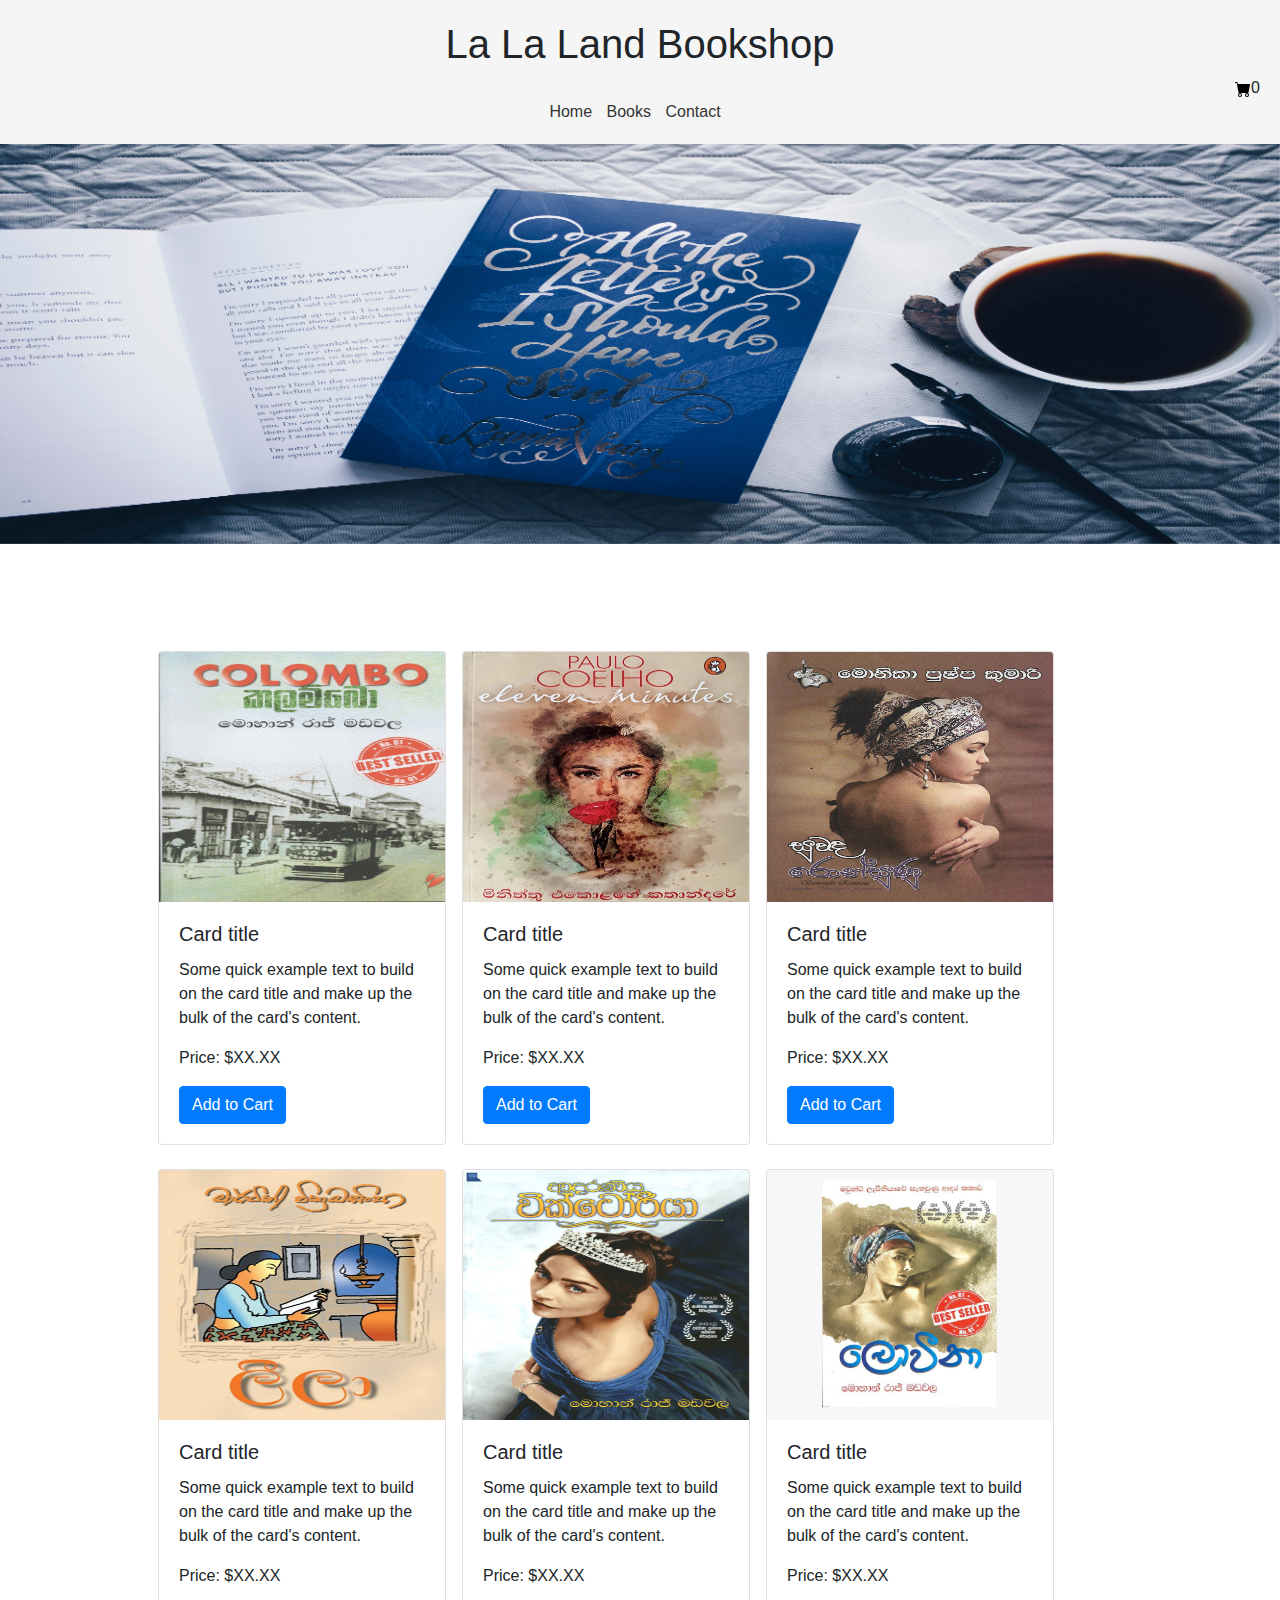
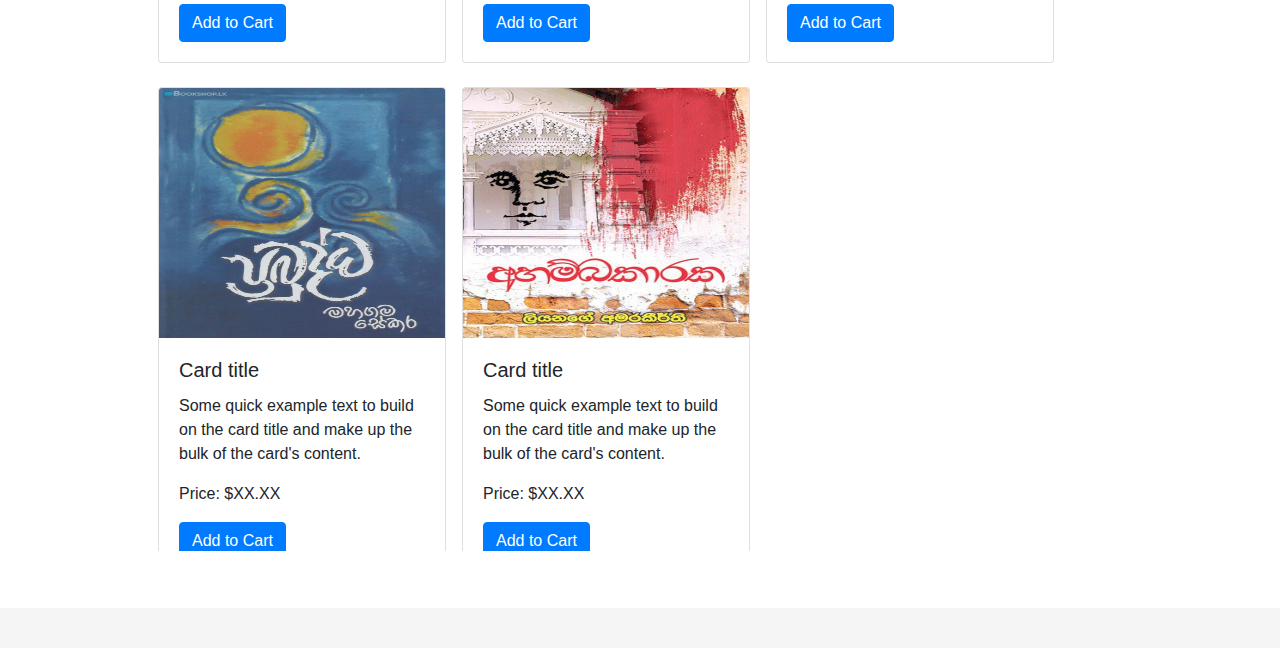
==== index.html @ 17f143f5 "adding files" ====
<!DOCTYPE html>
<html lang="en">
<head>
  <meta charset="UTF-8">
  <meta name="viewport" content="width=device-width, initial-scale=1">
  <title>Book Ordering Website</title>

  <!-- importing the bootstrap -->
  <link rel="stylesheet" href="https://cdn.jsdelivr.net/npm/bootstrap@4.0.0/dist/css/bootstrap.min.css" integrity="sha384-Gn5384xqQ1aoWXA+058RXPxPg6fy4IWvTNh0E263XmFcJlSAwiGgFAW/dAiS6JXm" crossorigin="anonymous">
  <link rel="stylesheet" href="styles.css">
</head>
<body>
  <script src="https://cdn.jsdelivr.net/npm/bootstrap@5.3.0/dist/js/bootstrap.bundle.min.js" integrity="sha384-geWF76RCwLtnZ8qwWowPQNguL3RmwHVBC9FhGdlKrxdiJJigb/j/68SIy3Te4Bkz" crossorigin="anonymous"></script>
  <header>
    <h1> La La Land Bookshop</h1>
    <div class="shopping-cart d-flex justify-content-end align-items-start">
      <a href="cart.html" id="cart-link">
        <img src="images/cart-fill.svg">
      </a>
        <span class="quantity">0</span>
      
    </div>


    <nav>
      <ul>
        <li><a href="home.html">Home</a></li>
        <li><a href="#">Books</a></li>
        <li><a href="#">Contact</a></li>
      </ul>
    </nav>
  </header>


  <section class="hero">

    <!-- simporting the slider -->
    <div id="slider-container">
      <object type="text/html" data="slider.html" width="100%" height="500px"></object>
    </div>

    <!-- importing cards -->
      <div id="cart-container" >
        <object type="text/html" data="cards.html" width="100%" height="1500px" ></object>
      </div>
     
    </section>
    <!-- Hero section content -->
  </section>

  <section class="book-list">
    <!-- Book list content -->
  </section>

  <footer>
    <!-- Footer content -->
  </footer>

   <!-- Message element for "Item added to cart successfully" -->
   <div class="message" id="message">Item added to cart successfully</div>


<!-- Include the script file -->
<script src="script.js"></script>

</body>
</html>
---- styles.css ----
/* Global Styles */
body {
    font-family: Arial, sans-serif;
    margin: 0;
    padding: 0;
  }
  
  /* Header */
  header {
    background-color: #f5f5f5;
    padding: 20px;
    text-align: center;
  }
  

  nav ul {
    list-style-type: none;
    margin: 0;
    padding: 0;
  }
  
  nav ul li {
    display: inline-block;
    margin-right: 10px;
  }
  
  nav ul li a {
    text-decoration: none;
    color: #333;
  }
  
  /* Hero Section */
  .hero {
    
  }

  #message {
    display: none;
    position: fixed;
    bottom: 20px; /* Adjust the bottom position as needed */
    right: 20px; /* Adjust the right position as needed */
    background-color: #3CCF4E; /* Change the background color to blue (#007bff) */
    color: #fff; /* Change the text color to white (#fff) */
    font-weight: 600;
    padding: 10px;
    border-radius: 5px;
    box-shadow: 0 2px 4px rgba(0, 0, 0, 0.2);
  }
  
  .shopping-cart img {
    pointer-events: none;
  }
    
  /* Footer */
  footer {
    background-color: #f5f5f5;
    padding: 20px;
    text-align: center;
    margin-top: 50px;
  }
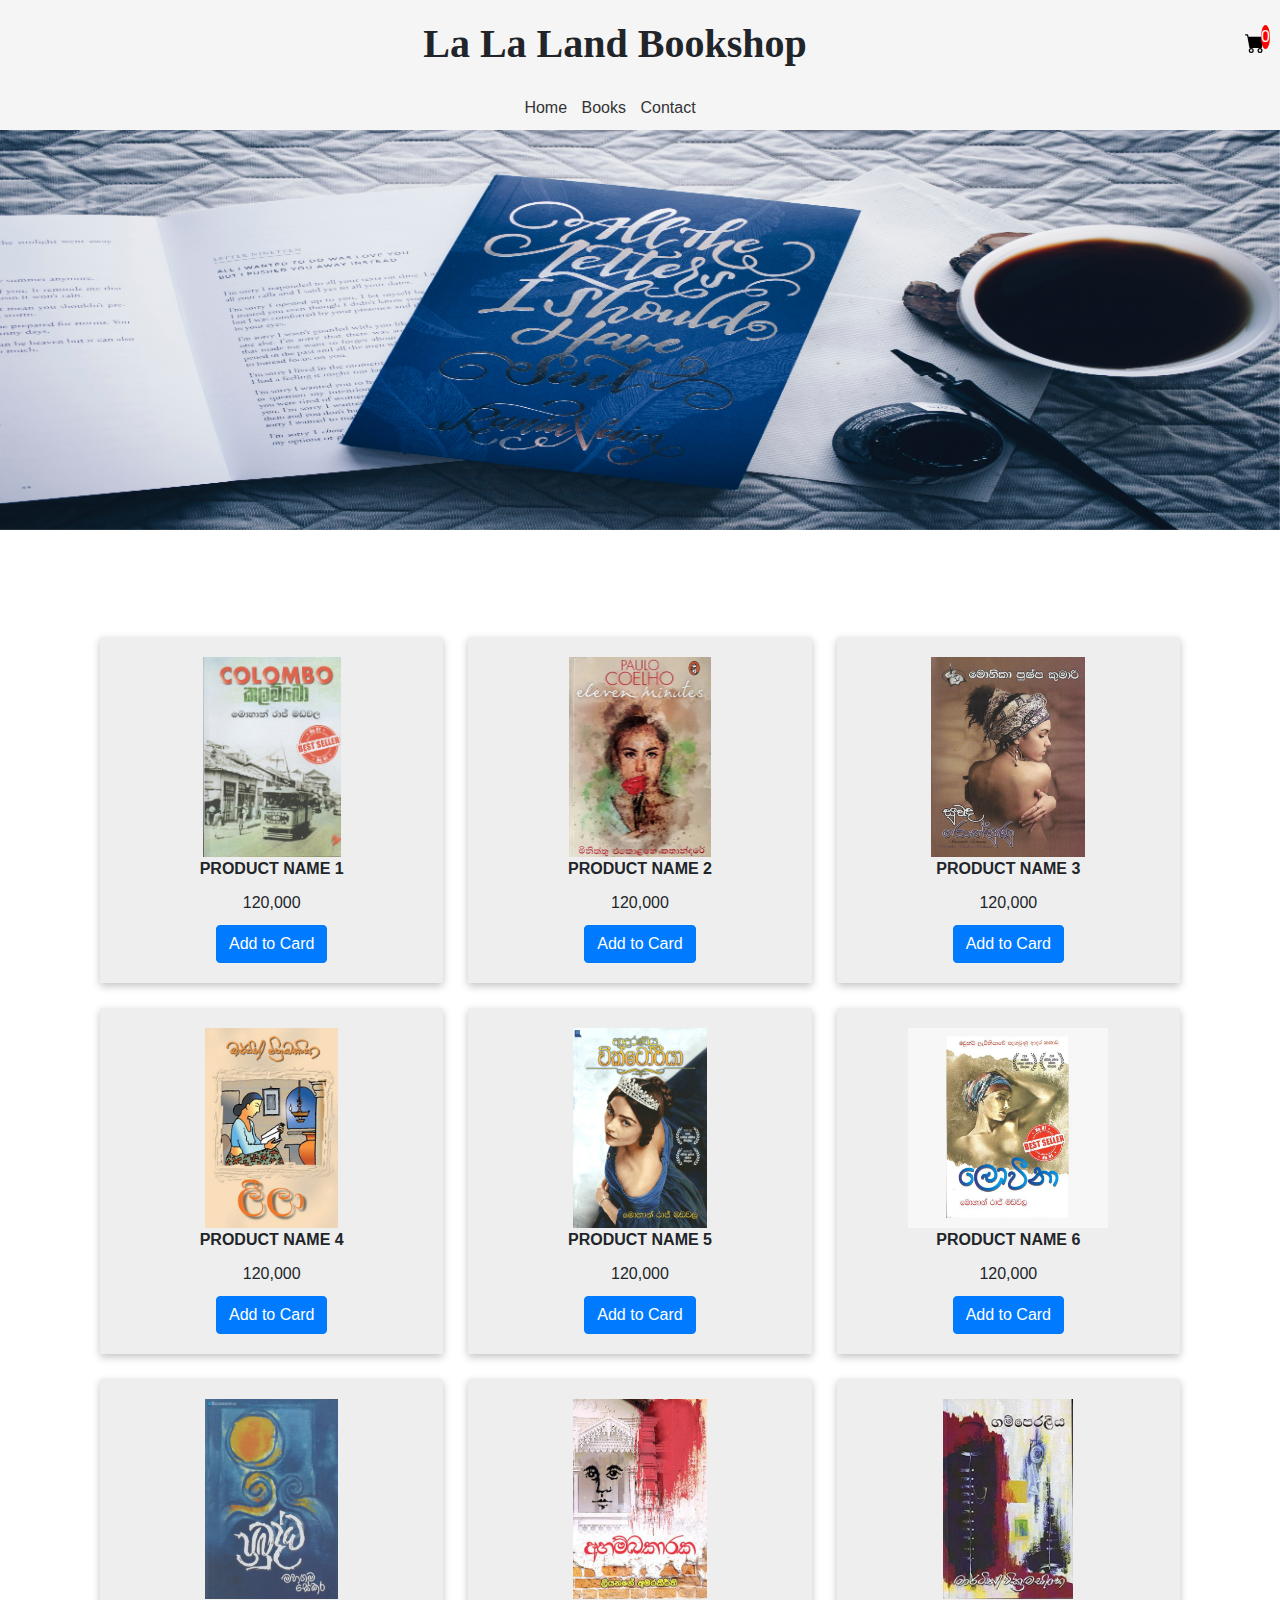
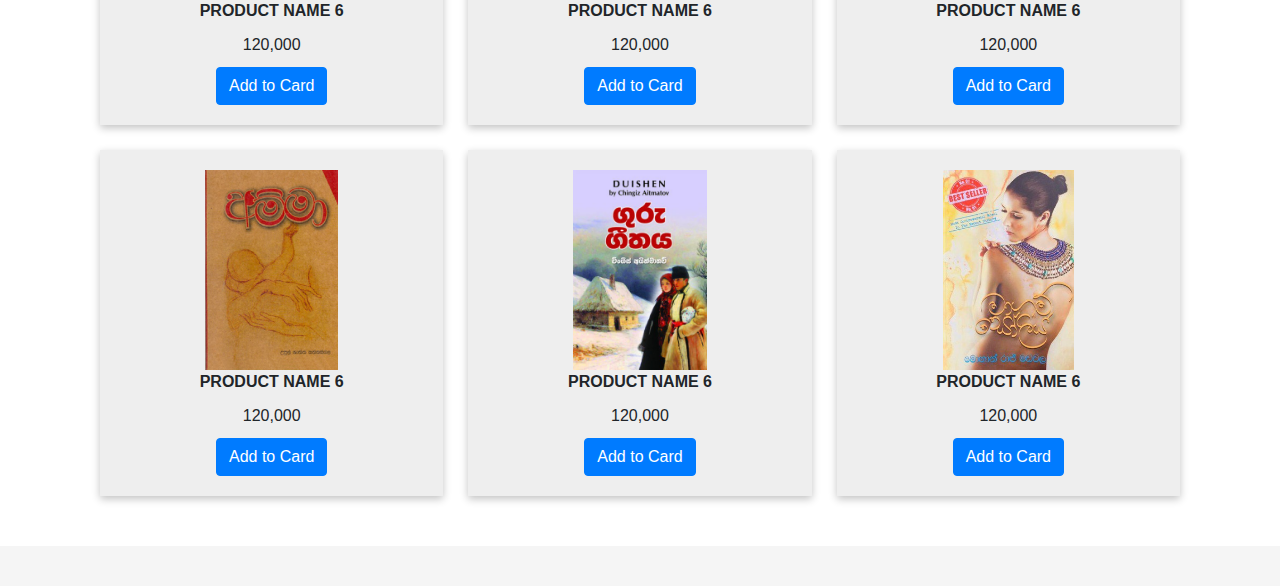
==== commit 5bacbe9d: "new cart method added" ====
--- a/index.html
+++ b/index.html
@@ -11,24 +11,36 @@
 </head>
 <body>
   <script src="https://cdn.jsdelivr.net/npm/bootstrap@5.3.0/dist/js/bootstrap.bundle.min.js" integrity="sha384-geWF76RCwLtnZ8qwWowPQNguL3RmwHVBC9FhGdlKrxdiJJigb/j/68SIy3Te4Bkz" crossorigin="anonymous"></script>
-  <header>
-    <h1> La La Land Bookshop</h1>
-    <div class="shopping-cart d-flex justify-content-end align-items-start">
-      <a href="cart.html" id="cart-link">
-        <img src="images/cart-fill.svg">
-      </a>
-        <span class="quantity">0</span>
+
+  
+    <header>
+      <h1> La La Land Bookshop</h1>
+
+        <div class="container">
+    
+          <div class="shopping">
+            <!-- <a href="cart.html" id="cart-link"> -->
+              <img src="images/cart-fill.svg">
+            <!-- </a> -->
+              <span id="cart-quantity" class="quantity">0</span>
+            
+          </div>
+
+          
+        </div>
       
-    </div>
+      
+
+      
 
 
-    <nav>
-      <ul>
-        <li><a href="home.html">Home</a></li>
-        <li><a href="#">Books</a></li>
-        <li><a href="#">Contact</a></li>
-      </ul>
-    </nav>
+      <nav>
+        <ul>
+          <li><a href="home.html">Home</a></li>
+          <li><a href="#">Books</a></li>
+          <li><a href="#">Contact</a></li>
+        </ul>
+      </nav>
   </header>
 
 
@@ -39,10 +51,22 @@
       <object type="text/html" data="slider.html" width="100%" height="500px"></object>
     </div>
 
+    
+    <div class="list"></div>
+    <div class="card">
+      <h1>Card</h1>
+      <ul class="listCard "></ul>
+      <div class="checkout">
+          <div class= "total">0</div>
+          <div class="closeShopping">close</div>
+      </div>
+  </div>
+
+    
     <!-- importing cards -->
-      <div id="cart-container" >
+      <!-- <div id="cart-container" >
         <object type="text/html" data="cards.html" width="100%" height="1500px" ></object>
-      </div>
+      </div> -->
      
     </section>
     <!-- Hero section content -->
@@ -63,5 +87,8 @@
 <!-- Include the script file -->
 <script src="script.js"></script>
 
+<!-- Include the index script file -->
+<script src="index.js"></script>
+
 </body>
 </html>
--- a/styles.css
+++ b/styles.css
@@ -8,10 +8,57 @@
   /* Header */
   header {
     background-color: #f5f5f5;
-    padding: 20px;
-    text-align: center;
-  }
-  
+    /* padding: 20px;
+    text-align: center; */
+    display: grid;
+    grid-template-columns: 1fr 50px;
+    position: center;
+  }
+
+  header h1{
+   display: flex;
+   justify-content: center;
+   padding-top: 20px;
+   padding-bottom: 20px;
+   font-weight: 800;
+   font-family: Papyrus, fantasy;
+  }
+
+  header nav{
+
+    display: flex;
+    justify-content: center;
+    padding-bottom: 10px;
+  }
+
+  header .shopping{
+    position: relative;
+    text-align: right;
+    
+  }
+
+  .container{
+    padding-top: 30px;
+    
+  }
+
+  header .shopping img{
+    width: 20px;
+    
+  }
+
+  header .shopping span{
+    background-color: red;
+    border-radius: 50%;
+    display: flex;
+    justify-content: center;
+    align-items: center;
+    color: #fff;
+    position: absolute;
+    top: -5px;
+    left: 80%;
+    padding: 3px 10;
+  }  
 
   nav ul {
     list-style-type: none;
@@ -46,9 +93,130 @@
     border-radius: 5px;
     box-shadow: 0 2px 4px rgba(0, 0, 0, 0.2);
   }
-  
-  .shopping-cart img {
-    pointer-events: none;
+
+  .list{
+    display: flex;
+    flex-wrap:wrap;
+    justify-content: space-between;
+    gap: 25px;
+    padding: 0 100px;
+    margin-bottom: 20px; /* Add some vertical spacing between cards */
+
+  }
+
+  .card{
+    position: fixed;
+    top: 0;
+    left: 100%;
+    width: 500px;
+    background-color: #453E3B;
+    height: 100vh;
+    transition: 0.5s; 
+  }
+
+  .card h1{
+    color: #E8BC0E;
+    font-weight: 100;
+    margin: 0;
+    padding: 0 20px;
+    height: 80px;
+    display: flex;
+    align-items: center;
+  }
+
+  .card .checkout{
+    position: absolute;
+    bottom: 0;
+    width: 100%;
+    display: grid;
+    grid-template-columns: repeat(2, 1fr);
+
+  }
+
+  .card .checkout div{
+    background-color: #E8BC0E;
+    width: 100%;
+    height: 70px;
+    display: flex;
+    justify-content: center;
+    align-items: center;
+    font-weight: bold;
+    cursor: pointer;
+  }
+
+  .card .checkout div:nth-child(2){
+    background-color: #1c1F25;
+    color: #fff;
+  }
+
+  .active .card{
+    left: calc(100% - 500px);
+  }
+
+  .active .container{
+    transform: translateX(-200px);
+  }
+
+  .list .item {
+    text-align: center;
+    background-color: #EEEEEE;
+    padding: 20px;
+    /* box-shadow: 0 50px 50px #757676; */
+    box-shadow: rgba(0, 0, 0, 0.24) 0px 3px 8px;
+
+    flex: 1 0 calc(33.3333% - 20px); /* Three cards per line */
+  }
+  
+  .list .item img {
+    width: 90%;
+    max-height: 200px; /* Adjust the maximum height of the image */
+    object-fit: contain; /* Maintain the aspect ratio of the image */
+  }
+  
+  .list .item .title {
+    font-weight: 600;
+  }
+  
+  .list .item .price {
+    margin: 10px;
+  }
+  
+  /*
+  .list .item button {
+    background-color: #52734D;
+    color: #fff;
+    font-weight: 800;
+    padding: 10px;
+    width: 70%;
+  }*/
+  
+
+  .listCard li{
+    display: grid;
+    grid-template-columns: 100px repeat(3, 1fr);
+    color: #fff;
+    row-gap: 10px;
+    margin-bottom: 20px;
+
+  }
+
+  .listCard li div{
+    display: flex;
+    justify-content: center;
+    align-items: center;
+  }
+
+  .listCard li img{
+    width: 90%;
+  }
+
+  .listCard button{
+    width: auto;
+    background-color: #fff5;
+    border: none;
+  }
+  .listCard .count{
+    margin: 0 10px;
   }
     
   /* Footer */
